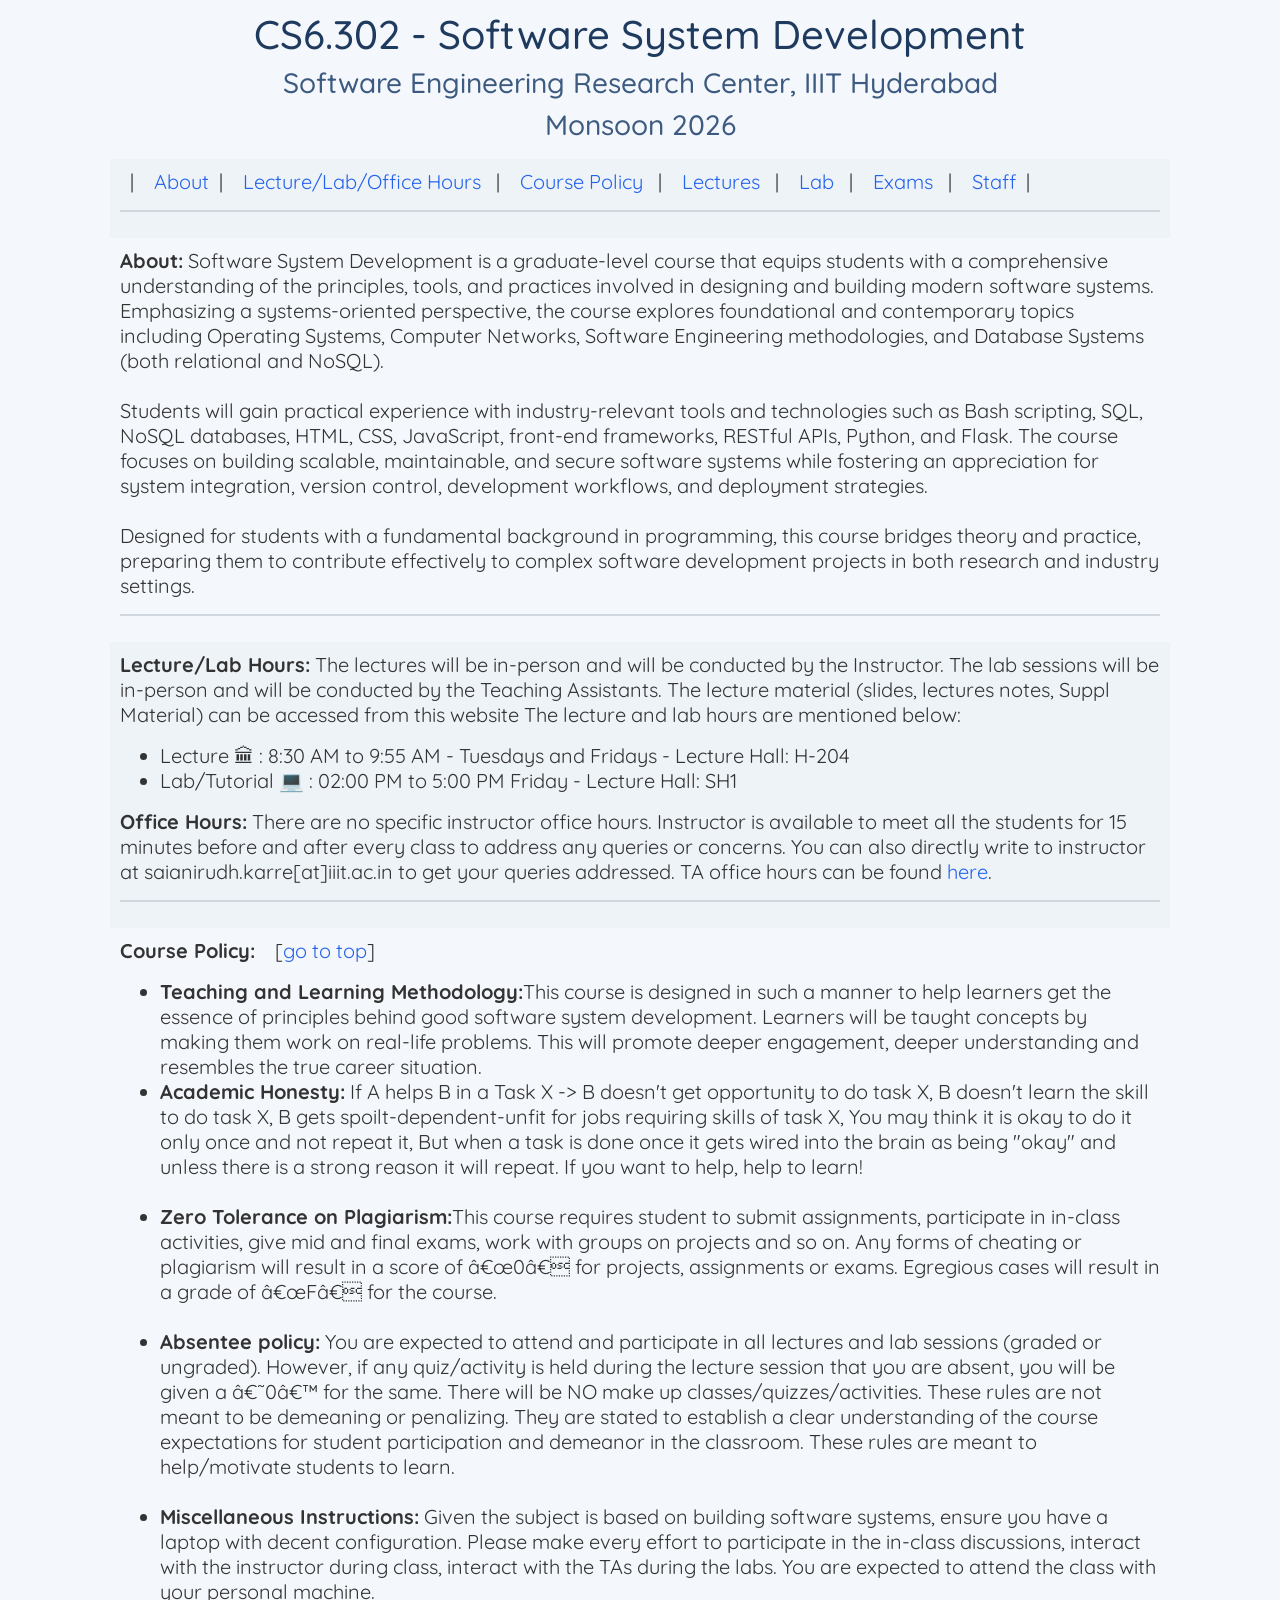
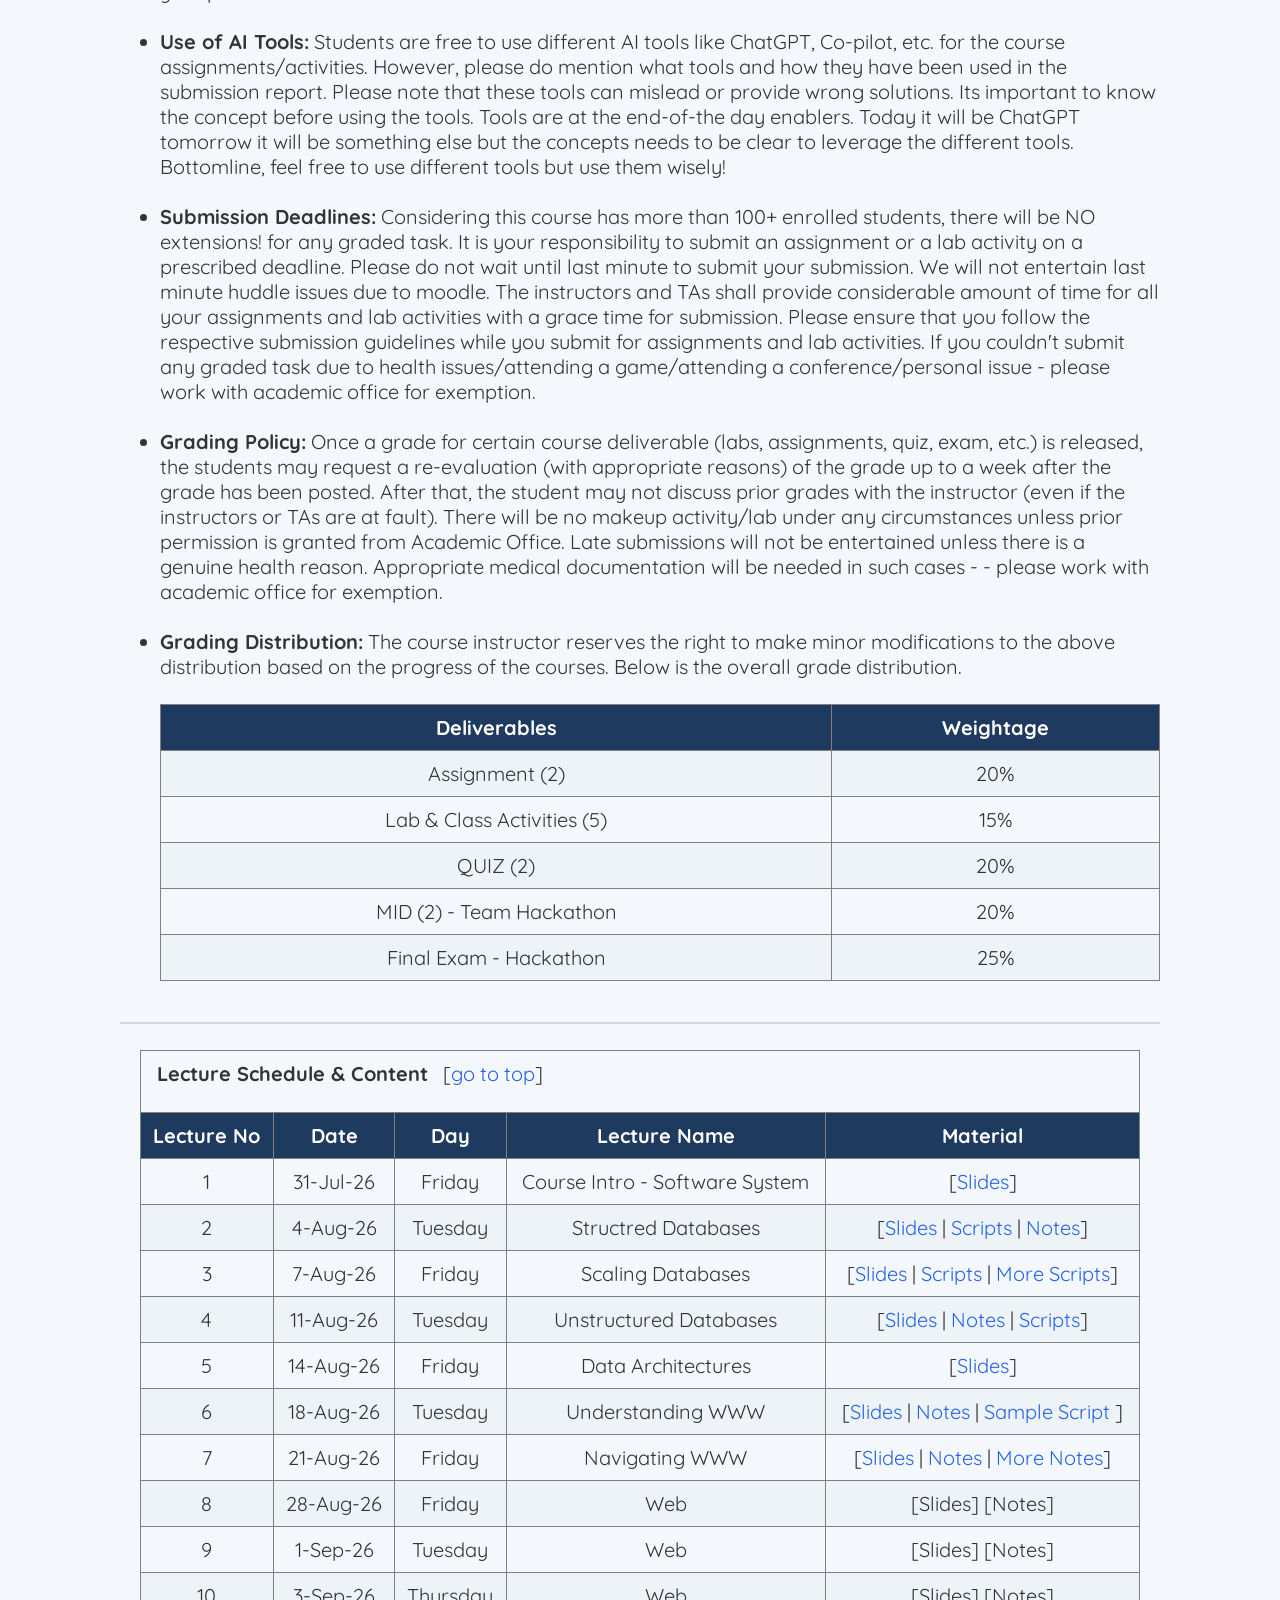
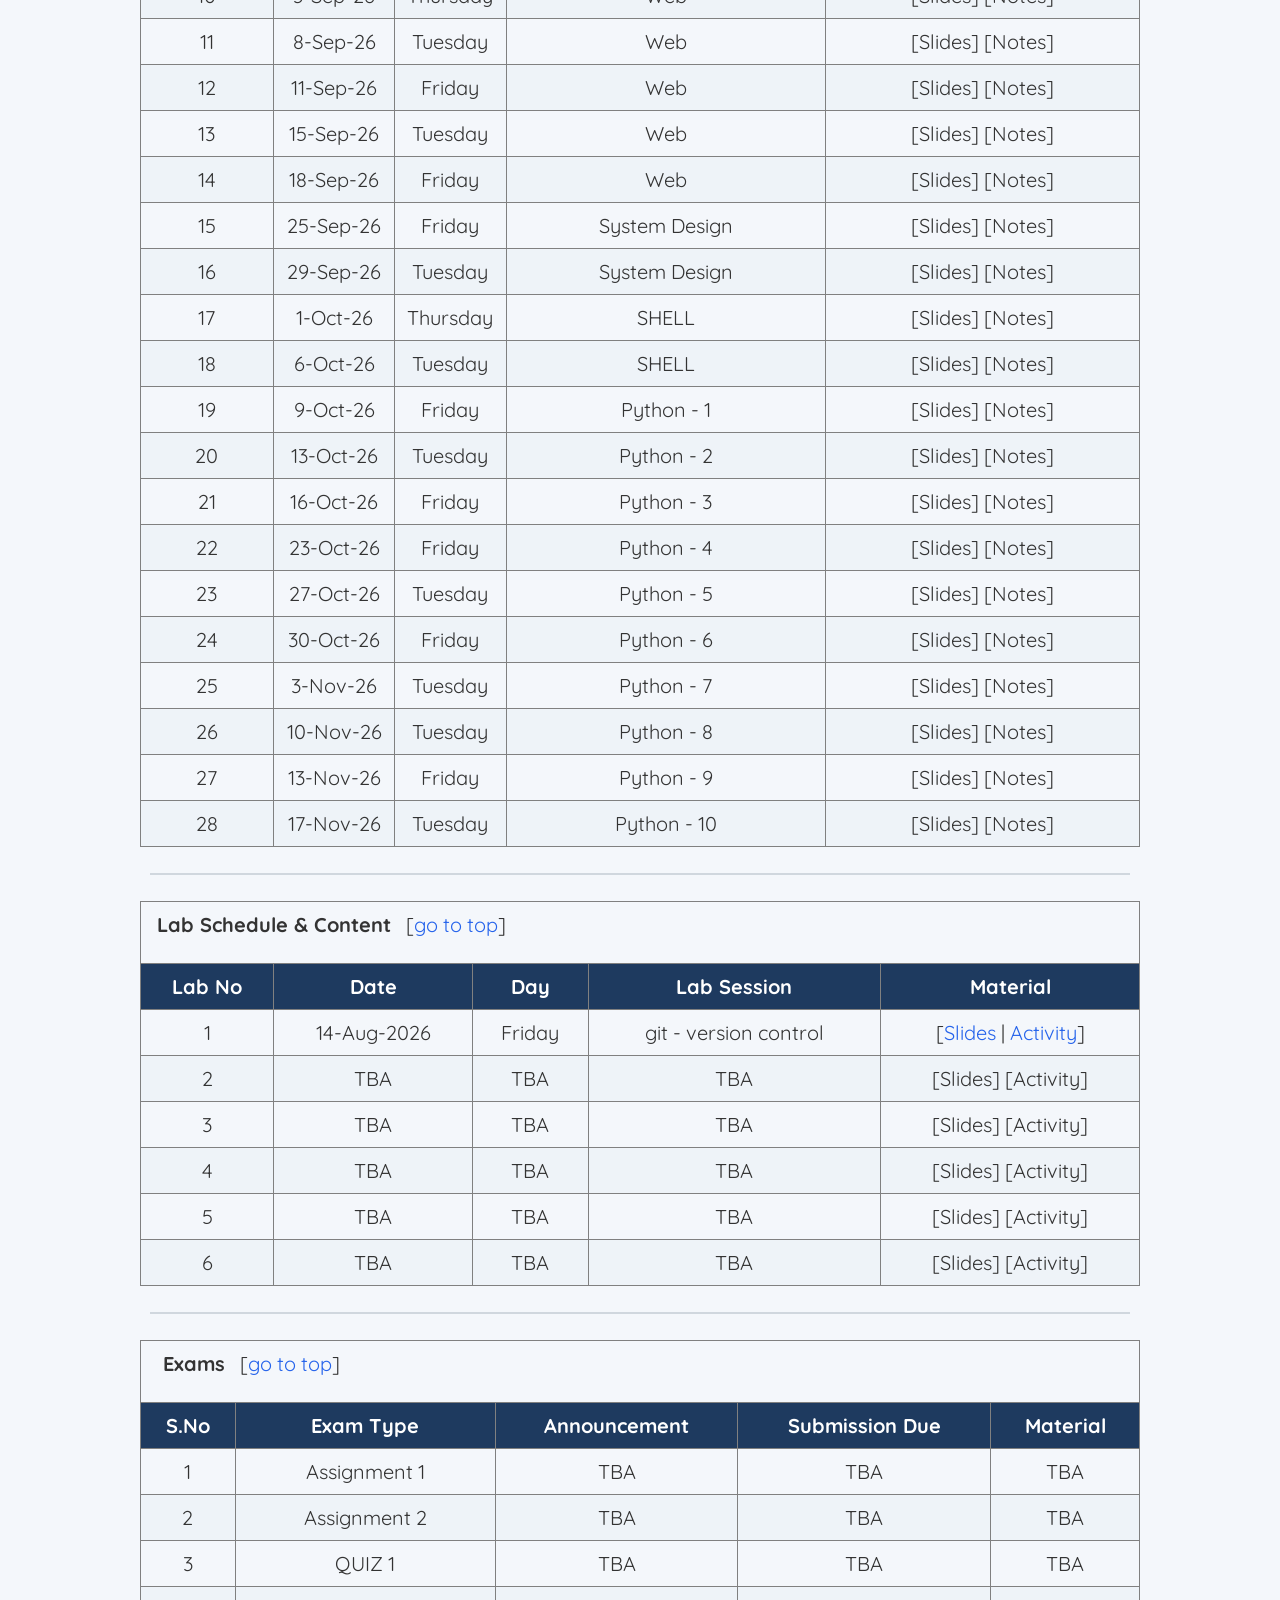
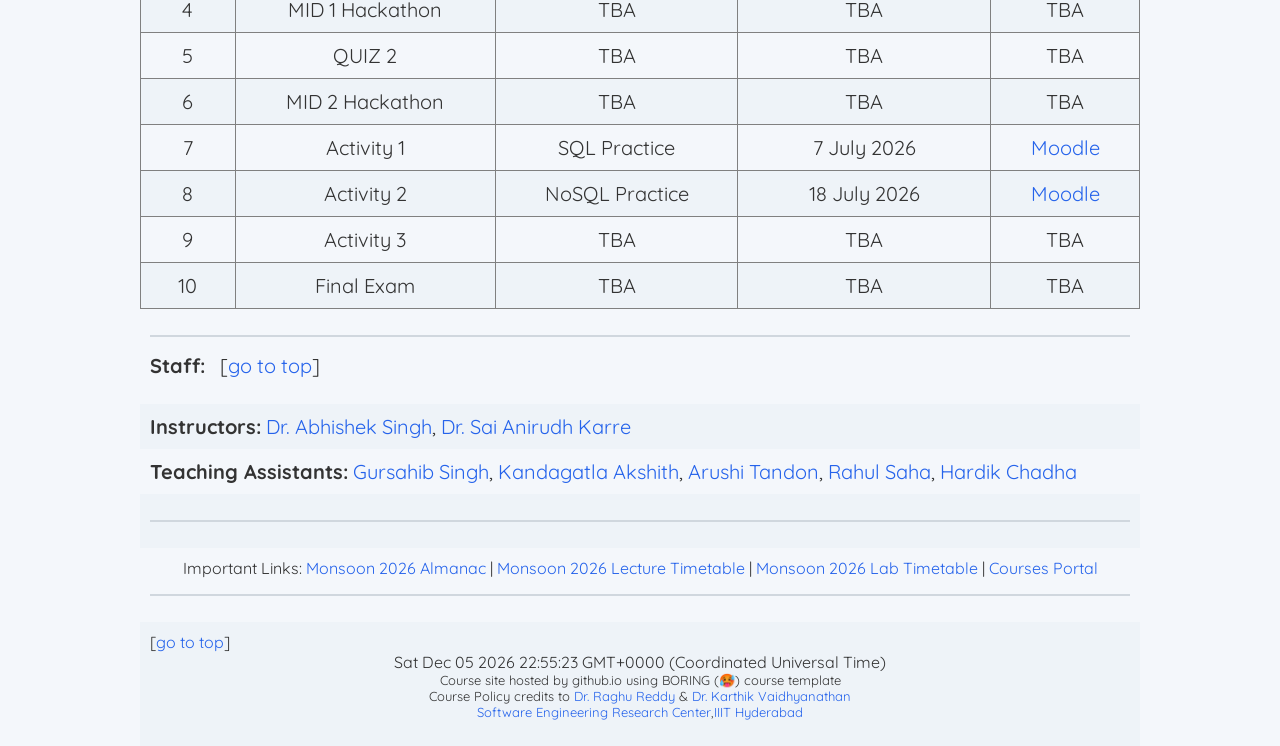
==== CS6302_M26.html @ cfa20eb1 "add files" ====
<html>
<head><title>CS6.302 SSD Monsoon 2026</title>
<meta name="viewport" content="width=device-width, initial-scale=1.0"/>
<link rel="stylesheet" href="https://fonts.googleapis.com/css?family=Quicksand">
<link href="https://cdn.jsdelivr.net/npm/bootstrap@4.6.1/dist/css/bootstrap.min.css" rel="stylesheet" integrity="sha256-DF7Zhf293AJxJNTmh5zhoYYIMs2oXitRfBjY+9L//AY=" crossorigin="anonymous">
<style>
body {font-family: Quicksand; font-size: 20px; color:#333; background-color:#f4f7fb;}
        table
        {
            
            font-family: Quicksand; font-size:20px; color:#333;
            border-collapse:collapse;
            width:1000px;
            padding:10px;
            border-spacing:10px
			
        }

	.light-text-row {
        color: #ADADAD; 
    }

	h1 { color:#1e3a5f; }
	h3 { color:#3d5a80; }
	a { color:#2563eb; }
	a:hover { color:#1e3a5f; }
	th { background-color:#1e3a5f; color:white; padding:10px; }
	td { padding:10px; }
	tr:nth-child(even) { background-color:#eef3f8; }
	tr:hover { background-color:#dce6f0; }
	hr { border:1px solid #d0d7de; }

</style>


	<script>
  
  const lastModified = new Date(document.lastModified);
 
  const formattedDate = lastModified.toLocaleString('en-US', {
    year: 'numeric',
    month: 'long',
    day: 'numeric',
    hour: '2-digit',
    minute: '2-digit'
  });

  document.getElementById("lastUpdated").innerHTML += formattedDate;
</script>
<script>
function startTime() {
  const today = new Date();
  let h = today.getHours();
  let m = today.getMinutes();
  let s = today.getSeconds();
  m = checkTime(m);
  s = checkTime(s);
  document.getElementById('txt').innerHTML = today 
  setTimeout(startTime, 1000);
}

function checkTime(i) {
  if (i < 10) {i = "0" + i};  // add zero in front of numbers < 10
  return i;
}
</script>
<script src="https://ajax.googleapis.com/ajax/libs/jquery/3.5.1/jquery.min.js"></script>
</head>
<body onload="startTime()">
	<!--<script>
	alert("All the Best for your Final Exam!"");
		</script>-->
<table align="center" width="100%" cellspacing="10" cellpadding="10" border="0">
<tr>
<td><h1 align="center" id="home">CS6.302 - Software System Development</h1><h3 align="center">Software Engineering Research Center, IIIT Hyderabad</h3> <h3 align="center">Monsoon 2026</h3></td>
</tr>
<tr>
<td>&nbsp;&nbsp;|&nbsp;&nbsp;&nbsp; <a href="#about">About</a>&nbsp;&nbsp;|&nbsp;&nbsp;&nbsp; <a href="#lecture">Lecture/Lab/Office Hours</a> &nbsp;&nbsp;|&nbsp;&nbsp;&nbsp; <a href="#cpolicy">Course Policy</a> &nbsp;&nbsp;|&nbsp;&nbsp;&nbsp; <a href="#schedule">Lectures</a> &nbsp;&nbsp;|&nbsp;&nbsp;&nbsp;  <a href="#lab">Lab</a> &nbsp;&nbsp;|&nbsp;&nbsp;&nbsp; <a href="#activity">Exams</a> &nbsp;&nbsp;|&nbsp;&nbsp;&nbsp; <a href="#staff">Staff</a>&nbsp;&nbsp;|&nbsp;&nbsp;&nbsp; <hr></td>
</tr>
<tr>
<td> <p align="left"><b id="about">About:</b> Software System Development is a graduate-level course that equips students with a comprehensive understanding of the principles, tools, and practices involved in designing and building modern software systems. Emphasizing a systems-oriented perspective, the course explores foundational and contemporary topics including Operating Systems, Computer Networks, Software Engineering methodologies, and Database Systems (both relational and NoSQL).
<br>
<br>
Students will gain practical experience with industry-relevant tools and technologies such as Bash scripting, SQL, NoSQL databases, HTML, CSS, JavaScript, front-end frameworks, RESTful APIs, Python, and Flask. The course focuses on building scalable, maintainable, and secure software systems while fostering an appreciation for system integration, version control, development workflows, and deployment strategies.
<br>
<br>
Designed for students with a fundamental background in programming, this course bridges theory and practice, preparing them to contribute effectively to complex software development projects in both research and industry settings.<hr></td>
</tr>
<tr>
<td> <p align="left"><b id="lecture">Lecture/Lab Hours:</b> The lectures will be in-person and will be conducted by the Instructor. The lab sessions will be in-person and will be conducted by the Teaching Assistants. The lecture material (slides, lectures notes, Suppl Material) can be accessed from this website The lecture and lab hours are mentioned below:

<ul><li>Lecture &#x1F3DB; : 8:30 AM to 9:55 AM - Tuesdays and Fridays - Lecture Hall: H-204</li> <li>Lab/Tutorial &#x1F4BB; : 02:00 PM to 5:00 PM Friday - Lecture Hall: SH1 </li></ul></p>
<p align="left"><b>Office Hours:</b> There are no specific instructor office hours. Instructor is available to meet all the students for 15 minutes before and after every class to address any queries or concerns. You can also directly write to instructor at saianirudh.karre[at]iiit.ac.in to get your queries addressed. TA office hours can be found <a href="#staff">here</a>.
</p><hr>
</td>
</tr>
<tr>
<td>
<p align="left"><b id="cpolicy">Course Policy:</b> &nbsp;&nbsp;&nbsp;[<a href="#home">go to top</a>]
<ul>
<li><b>Teaching and Learning Methodology:</b>This course is designed in such a manner to help learners get the essence of principles behind good software system development. Learners will be taught concepts by making them work on real-life problems. This will promote deeper engagement, deeper understanding and resembles the true career situation. 
</li>
<li><b>Academic Honesty:</b> If A helps B in a Task X -> B doesn't get opportunity to do task X, B doesn't learn the skill to do task X, B gets spoilt-dependent-unfit for jobs requiring skills of task X, You may think it is okay to do it only once and not repeat it, But when a task is done once it gets wired into the brain as being "okay" and unless there is a strong reason it will repeat. If you want to help, help to learn!
<br>
<br> 
</li>
<li><b>Zero Tolerance on Plagiarism:</b>This course requires student to submit assignments, participate in in-class activities, give mid and final exams, work with groups on projects and so on. Any forms of cheating or plagiarism will result in a score of “0” for projects, assignments or exams. Egregious cases will result in a grade of “F” for the course.
<br>
<br> 
</li>
<li><b>Absentee policy:</b> You are expected to attend and participate in all lectures and lab sessions (graded or ungraded).  However, if any quiz/activity is held during the lecture session that you are absent, you will be given a ‘0’ for the same. There will be NO make up classes/quizzes/activities. These rules are not meant to be demeaning or penalizing. They are stated to establish a clear understanding of the course expectations for student participation and demeanor in the classroom. These rules are meant to help/motivate students to learn. 
<br>
<br> 
</li>
<li><b>Miscellaneous Instructions:</b> Given the subject is based on building software systems, ensure you have a laptop with decent configuration. Please make every effort to participate in the in-class discussions, interact with the instructor during class, interact with the TAs during the labs. You are expected to attend the class with your personal machine. 
<br>
<br> 
</li>
<li><b>Use of AI Tools:</b> Students are free to use different AI tools like ChatGPT, Co-pilot, etc. for the course assignments/activities. However, please do mention what tools and how they have been used in the submission report. Please note that these tools can mislead or provide wrong solutions. Its important to know the concept before using the tools. Tools are at the end-of-the day enablers. Today it will be ChatGPT tomorrow it will be something else but the concepts needs to be clear to leverage the different tools. Bottomline, feel free to use different tools but use them wisely!
<br>
<br> 
</li>
<li><b>Submission Deadlines:</b> Considering this course has more than 100+ enrolled students, there will be NO extensions! for any graded task. It is your responsibility to submit an assignment or a lab activity on a prescribed deadline. Please do not wait until last minute to submit your submission. We will not entertain last minute huddle issues due to moodle. The instructors and TAs shall provide considerable amount of time for all your assignments and lab activities with a grace time for submission. Please ensure that you follow the respective submission guidelines while you submit for assignments and lab activities. If you couldn't submit any graded task due to health issues/attending a game/attending a conference/personal issue - please work with academic office for exemption. 
<br>
<br> 
</li>
<li><b>Grading Policy:</b> Once a grade for certain course deliverable (labs, assignments, quiz, exam, etc.) is released, the students may request a re-evaluation (with appropriate reasons) of the grade up to a week after the grade has been posted. After that, the student may not discuss prior grades with the instructor (even if the instructors or TAs are at fault). There will be no makeup activity/lab under any circumstances unless prior permission is granted from Academic Office. Late submissions will not be entertained unless there is a genuine health reason. Appropriate medical documentation will be needed in such cases - - please work with academic office for exemption.
<br>
<br> 
</li>
<li><b>Grading Distribution:</b> The course instructor reserves the right to make minor modifications to the above distribution based on the progress of the courses. Below is the overall grade distribution.
<br>
<br> 
<table border="1" align="center">
<tr align="center"><th>Deliverables</th><th>Weightage</th></tr>
<tr align="center"><td>Assignment (2)</td><td>20%</td></tr>
<tr align="center"><td>Lab & Class Activities (5)</td><td>15%</td></tr>
<tr align="center"><td>QUIZ (2)</td><td>20%</td></tr>
<tr align="center"><td>MID (2) - Team Hackathon</td><td>20%</td></tr>
<tr align="center"><td>Final Exam - Hackathon</td><td>25%</td></tr>
</table>
</li>
<br>
<!--<li><b>Evaluation Rubric:</b> All evaluations as part of this course follow below evaluation rubric. TAs will follow below guidelines for evaluating assignments and lab activities for this course.
<br>
<br>
<table border="1" align="center" width="10%">
<tr><th>Rubric</th><th>Input(15%)</th><th>Logic(60%)</th><th>Output(15%)</th><th>Submission(10%)</th></tr>
<tr><td>Exceptional (100%)</td><td>All inputs are working as per the requirements</td><td>Logic is accurate and as per the requirements defined in the question</td><td>All outputs are returned as per the requirements</td><td>Script submissions are correct and as per requirements</td></tr>
<tr><td>Acceptable (70%)</td><td>Inputs are partially working as per the requirements</td><td>Logic is almost correct and as per the requirements defined in the question</td><td>Outputs are partially returned as per the requirements</td><td>Script submissions is partially correct and as per requirements</td></tr>
<tr><td>Beginning (30%)</td><td>At least one input is working as per the requirements</td><td>Logic is partially correct and as per the requirements defined in the question</td><td>At least one output is returned as per the requirement</td><td>Atleast one part of the script submission is correct and as per requirements</td></tr>
<tr><td>No Response (0%)</td><td>None of the inputs are working as per the requirements</td><td>Logic is incorrect and not as per the requirements defined in the question</td><td>None of the outputs are returned as per the requirements</td><td>Script submissions is incorrect and not as per requirements</td></tr>
</table> 
</li>-->
</ul><hr>
</p>
</td>
</tr>
</tr>
</table> 

<table border="1" align="center" width="10%" class="tg">
<tr>
<td colspan="5"><p align="left"><b id="schedule">&nbsp;Lecture Schedule & Content</b>&nbsp;&nbsp;&nbsp;[<a href="#home">go to top</a>]</p></td>
</tr >
  <tr align="center">
    <th class="tg-7btt">Lecture No</th>
    <th class="tg-7btt">Date</th>
    <th class="tg-7btt">Day</th>
    <th class="tg-7btt">Lecture Name</th>
    <th class="tg-7btt">Material</th>
  </tr>
<tbody align="center">
  <tr>
    <td class="tg-c3ow">1</td>
    <td class="tg-c3ow">31-Jul-26</td>
    <td class="tg-c3ow">Friday</td>
    <td class="tg-c3ow">Course Intro - Software System</td>
    <td class="tg-c3ow">[<a href="https://docs.google.com/viewer?url=https://raw.githubusercontent.com/serc-iiith/serc-iiith.github.io/main/CourseContent/CS6302_M26/SSD_Class1.pdf" target="_blank">Slides</a>]</td>
  </tr>
  <tr>
    <td class="tg-c3ow">2</td>
    <td class="tg-c3ow">4-Aug-26</td>
    <td class="tg-c3ow">Tuesday</td>
    <td class="tg-c3ow">Structred Databases</td>
    <td class="tg-c3ow">[<a href="https://docs.google.com/viewer?url=https://raw.githubusercontent.com/serc-iiith/serc-iiith.github.io/main/CourseContent/CS6302_M26/StructuredData.pdf" target="_blank">Slides</a> | <a href="https://docs.google.com/viewer?url=https://raw.githubusercontent.com/serc-iiith/serc-iiith.github.io/main/CourseContent/CS6302_M26/databases.sql" target="_blank">Scripts</a> | <a href="https://tinted-rumba-8c6.notion.site/Structured-Databases-2456a6248bf6805f83e1cbf0a58761ec" target="_blank">Notes</a>]</td>
  </tr>
  <tr>
    <td class="tg-c3ow">3</td>
    <td class="tg-c3ow">7-Aug-26</td>
    <td class="tg-c3ow">Friday</td>
    <td class="tg-c3ow">Scaling Databases</td>
    <td class="tg-c3ow">[<a href="https://docs.google.com/viewer?url=https://raw.githubusercontent.com/serc-iiith/serc-iiith.github.io/main/CourseContent/CS6302_M26/ScalingDatabases.pdf" target="_blank">Slides</a> | <a href="https://docs.google.com/viewer?url=https://raw.githubusercontent.com/serc-iiith/serc-iiith.github.io/main/CourseContent/CS6302_M26/databases_2.sql" target="_blank">Scripts</a> | <a href="https://docs.google.com/viewer?url=https://raw.githubusercontent.com/serc-iiith/serc-iiith.github.io/main/CourseContent/CS6302_M26/databases_3.sql" target="_blank">More Scripts</a>]</td>
  </tr>
  <tr>
    <td class="tg-c3ow">4</td>
    <td class="tg-c3ow">11-Aug-26</td>
    <td class="tg-c3ow">Tuesday</td>
    <td class="tg-c3ow">Unstructured Databases</td>
    <td class="tg-c3ow">[<a href="https://docs.google.com/viewer?url=https://raw.githubusercontent.com/serc-iiith/serc-iiith.github.io/main/CourseContent/CS6302_M26/UnStructuredDatabases.pdf" target="_blank">Slides</a> | <a href="https://tinted-rumba-8c6.notion.site/Unstructured-Databases-24b6a6248bf680679b36e76c33d301c4" target="_blank">Notes</a> | <a href="https://raw.githubusercontent.com/serc-iiith/serc-iiith.github.io/refs/heads/main/CourseContent/CS6302_M26/mongo.txt" target="_blank">Scripts</a>]</td>
  </tr>
  <tr>
    <td class="tg-c3ow">5</td>
    <td class="tg-c3ow">14-Aug-26</td>
    <td class="tg-c3ow">Friday</td>
    <td class="tg-c3ow">Data Architectures</td>
    <td class="tg-c3ow">[<a href="https://docs.google.com/viewer?url=https://raw.githubusercontent.com/serc-iiith/serc-iiith.github.io/main/CourseContent/CS6302_M26/DatabaseArchitectures.pdf" target="_blank">Slides</a>]</td>
  </tr>
  <tr>
    <td class="tg-c3ow">6</td>
    <td class="tg-c3ow">18-Aug-26</td>
    <td class="tg-c3ow">Tuesday</td>
    <td class="tg-c3ow">Understanding WWW</td>
    <td class="tg-c3ow">[<a href="https://docs.google.com/viewer?url=https://raw.githubusercontent.com/serc-iiith/serc-iiith.github.io/main/CourseContent/CS6302_M26/www.pdf" target="_blank">Slides</a> | <a href="https://tinted-rumba-8c6.notion.site/Web-Technology-2566a6248bf6800488d0c13a992502e4" target="_blank">Notes</a> | <a href="https://raw.githubusercontent.com/serc-iiith/serc-iiith.github.io/refs/heads/main/CourseContent/CS6302_M26/samplehtml.html" target="_blank">Sample Script</a> ]</td>
  </tr>
  <tr>
    <td class="tg-c3ow">7</td>
    <td class="tg-c3ow">21-Aug-26</td>
    <td class="tg-c3ow">Friday</td>
    <td class="tg-c3ow">Navigating WWW</td>
    <td class="tg-c3ow">[<a href="https://docs.google.com/viewer?url=https://raw.githubusercontent.com/serc-iiith/serc-iiith.github.io/main/CourseContent/CS6302_M26/WebLanguages.pdf" target="_blank">Slides</a> | <a href="https://github.com/serc-iiith/serc-iiith.github.io/blob/main/CourseContent/CS6302_M26/html.md" target="_blank">Notes</a> | <a href="https://github.com/serc-iiith/serc-iiith.github.io/blob/main/CourseContent/CS6302_M26/css.md" target="_blank">More Notes</a>]</td>
  </tr>
  <tr>
    <td class="tg-c3ow">8</td>
    <td class="tg-c3ow">28-Aug-26</td>
    <td class="tg-c3ow">Friday</td>
    <td class="tg-c3ow">Web</td>
    <td class="tg-c3ow">[Slides] [Notes]</td>
  </tr>
  <tr>
    <td class="tg-c3ow">9</td>
    <td class="tg-c3ow">1-Sep-26</td>
    <td class="tg-c3ow">Tuesday</td>
    <td class="tg-c3ow">Web</td>
    <td class="tg-c3ow">[Slides] [Notes]</td>
  </tr>
  <tr>
    <td class="tg-c3ow">10</td>
    <td class="tg-c3ow">3-Sep-26</td>
    <td class="tg-c3ow">Thursday</td>
    <td class="tg-c3ow">Web</td>
    <td class="tg-c3ow">[Slides] [Notes]</td>
  </tr>
  <tr>
    <td class="tg-c3ow">11</td>
    <td class="tg-c3ow">8-Sep-26</td>
    <td class="tg-c3ow">Tuesday</td>
    <td class="tg-c3ow">Web</td>
    <td class="tg-c3ow">[Slides] [Notes]</td>
  </tr>
  <tr>
    <td class="tg-c3ow">12</td>
    <td class="tg-c3ow">11-Sep-26</td>
    <td class="tg-c3ow">Friday</td>
    <td class="tg-c3ow">Web</td>
    <td class="tg-c3ow">[Slides] [Notes]</td>
  </tr>
  <tr>
    <td class="tg-c3ow">13</td>
    <td class="tg-c3ow">15-Sep-26</td>
    <td class="tg-c3ow">Tuesday</td>
    <td class="tg-c3ow">Web</td>
    <td class="tg-c3ow">[Slides] [Notes]</td>
  </tr>
  <tr>
    <td class="tg-c3ow">14</td>
    <td class="tg-c3ow">18-Sep-26</td>
    <td class="tg-c3ow">Friday</td>
    <td class="tg-c3ow">Web</td>
    <td class="tg-c3ow">[Slides] [Notes]</td>
  </tr>
  <tr>
    <td class="tg-c3ow">15</td>
    <td class="tg-c3ow">25-Sep-26</td>
    <td class="tg-c3ow">Friday</td>
    <td class="tg-c3ow">System Design</td>
    <td class="tg-c3ow">[Slides] [Notes]</td>
  </tr>
  <tr>
    <td class="tg-c3ow">16</td>
    <td class="tg-c3ow">29-Sep-26</td>
    <td class="tg-c3ow">Tuesday</td>
    <td class="tg-c3ow">System Design</td>
    <td class="tg-c3ow">[Slides] [Notes]</td>
  </tr>
  <tr>
    <td class="tg-c3ow">17</td>
    <td class="tg-c3ow">1-Oct-26</td>
    <td class="tg-c3ow">Thursday</td>
    <td class="tg-c3ow">SHELL</td>
    <td class="tg-c3ow">[Slides] [Notes]</td>
  </tr>
  <tr>
    <td class="tg-c3ow">18</td>
    <td class="tg-c3ow">6-Oct-26</td>
    <td class="tg-c3ow">Tuesday</td>
    <td class="tg-c3ow">SHELL</td>
    <td class="tg-c3ow">[Slides] [Notes]</td>
  </tr>
  <tr>
    <td class="tg-c3ow">19</td>
    <td class="tg-c3ow">9-Oct-26</td>
    <td class="tg-c3ow">Friday</td>
    <td class="tg-c3ow">Python - 1</td>
    <td class="tg-c3ow">[Slides] [Notes]</td>
  </tr>
  <tr>
    <td class="tg-c3ow">20</td>
    <td class="tg-c3ow">13-Oct-26</td>
    <td class="tg-c3ow">Tuesday</td>
    <td class="tg-c3ow">Python - 2</td>
    <td class="tg-c3ow">[Slides] [Notes]</td>
  </tr>
  <tr>
    <td class="tg-c3ow">21</td>
    <td class="tg-c3ow">16-Oct-26</td>
    <td class="tg-c3ow">Friday</td>
    <td class="tg-c3ow">Python - 3</td>
    <td class="tg-c3ow">[Slides] [Notes]</td>
  </tr>
  <tr>
    <td class="tg-c3ow">22</td>
    <td class="tg-c3ow">23-Oct-26</td>
    <td class="tg-c3ow">Friday</td>
    <td class="tg-c3ow">Python - 4</td>
    <td class="tg-c3ow">[Slides] [Notes]</td>
  </tr>
  <tr>
    <td class="tg-c3ow">23</td>
    <td class="tg-c3ow">27-Oct-26</td>
    <td class="tg-c3ow">Tuesday</td>
    <td class="tg-c3ow">Python - 5</td>
    <td class="tg-c3ow">[Slides] [Notes]</td>
  </tr>
  <tr>
    <td class="tg-c3ow">24</td>
    <td class="tg-c3ow">30-Oct-26</td>
    <td class="tg-c3ow">Friday</td>
    <td class="tg-c3ow">Python - 6</td>
    <td class="tg-c3ow">[Slides] [Notes]</td>
  </tr>
  <tr>
    <td class="tg-c3ow">25</td>
    <td class="tg-c3ow">3-Nov-26</td>
    <td class="tg-c3ow">Tuesday</td>
    <td class="tg-c3ow">Python - 7</td>
    <td class="tg-c3ow">[Slides] [Notes]</td>
  </tr>
  <tr>
    <td class="tg-c3ow">26</td>
    <td class="tg-c3ow">10-Nov-26</td>
    <td class="tg-c3ow">Tuesday</td>
    <td class="tg-c3ow">Python - 8</td>
    <td class="tg-c3ow">[Slides] [Notes]</td>
  </tr>
  <tr>
    <td class="tg-c3ow">27</td>
    <td class="tg-c3ow">13-Nov-26</td>
    <td class="tg-c3ow">Friday</td>
    <td class="tg-c3ow">Python - 9</td>
    <td class="tg-c3ow">[Slides] [Notes]</td>
  </tr>
  <tr>
    <td class="tg-c3ow">28</td>
    <td class="tg-c3ow">17-Nov-26</td>
    <td class="tg-c3ow">Tuesday</td>
    <td class="tg-c3ow">Python - 10</td>
    <td class="tg-c3ow">[Slides] [Notes]</td>
  </tr>
</tbody></table>
<table align="center" width="10%" cellspacing="10" cellpadding="10" border="0">
<tr><td><hr></td></tr>
</table>

<table border="1" align="center" width="10%" class="tg">
<tr>
<td colspan="5"><p align="left"><b id="lab">&nbsp;Lab Schedule & Content</b>&nbsp;&nbsp;&nbsp;[<a href="#home">go to top</a>]</p></td>
</tr >
  <tr align="center">
    <th class="tg-bobw">Lab No</th>
    <th class="tg-bobw">Date</th>
    <th class="tg-bobw">Day</th>
    <th class="tg-bobw">Lab Session</th>
    <th class="tg-bobw">Material</th>
  </tr>
<tbody align="center">
  <tr>
    <td class="tg-8d8j">1</td>
    <td class="tg-8d8j">14-Aug-2026</td>
    <td class="tg-8d8j">Friday</td>
    <td class="tg-8d8j">git - version control</td>
    <td class="tg-8d8j">[<a href="https://docs.google.com/viewer?url=https://raw.githubusercontent.com/serc-iiith/serc-iiith.github.io/main/CourseContent/CS6302_M26/Labs/lab01/GitLab.pdf" target="_blank">Slides</a> | <a href="https://docs.google.com/viewer?url=https://raw.githubusercontent.com/serc-iiith/serc-iiith.github.io/main/CourseContent/CS6302_M26/Labs/lab01/GitLabActivity.pdf" target="_blank">Activity</a>]</td>
  </tr>
  <tr>
    <td class="tg-8d8j">2</td>
    <td class="tg-8d8j">TBA</td>
    <td class="tg-8d8j">TBA</td>
    <td class="tg-8d8j">TBA</td>
    <td class="tg-8d8j">[Slides] [Activity]</td>
  </tr>
  <tr>
    <td class="tg-8d8j">3</td>
    <td class="tg-8d8j">TBA</td>
    <td class="tg-8d8j">TBA</td>
    <td class="tg-8d8j">TBA</td>
    <td class="tg-8d8j">[Slides] [Activity]</td>
  </tr>
  <tr>
    <td class="tg-8d8j">4</td>
    <td class="tg-8d8j">TBA</td>
    <td class="tg-8d8j">TBA</td>
    <td class="tg-8d8j">TBA</td>
    <td class="tg-8d8j">[Slides] [Activity]</td>
  </tr>
  <tr>
    <td class="tg-8d8j">5</td>
    <td class="tg-8d8j">TBA</td>
    <td class="tg-8d8j">TBA</td>
    <td class="tg-8d8j">TBA</td>
    <td class="tg-8d8j">[Slides] [Activity]</td>
  </tr>
  <tr>
    <td class="tg-8d8j">6</td>
    <td class="tg-8d8j">TBA</td>
    <td class="tg-8d8j">TBA</td>
    <td class="tg-8d8j">TBA</td>
    <td class="tg-8d8j">[Slides] [Activity]</td>
  </tr>
</tbody></table>

<table align="center" width="10%" cellspacing="10" cellpadding="10" border="0">
<tr><td><hr></td></tr>
</table>
<table align="center" width="10%" border="1">
<tr><td colspan="5">
<p align="left"> <b id="activity">&nbsp; Exams</b>&nbsp;&nbsp;&nbsp;[<a href="#home">go to top</a>]</p>
</td>
</tr>
  <tr align="center">
    <th class="tg-bobw">S.No</th>
    <th class="tg-bobw">Exam Type</th>
    <th class="tg-bobw">Announcement</th>
    <th class="tg-bobw">Submission Due</th>
    <th class="tg-bobw">Material</th>
  </tr>
<tbody align="center">
  <tr>
    <td class="tg-8d8j">1</td>
    <td class="tg-8d8j">Assignment 1</td>
    <td class="tg-8d8j">TBA</td>
    <td class="tg-8d8j">TBA</td>
    <td class="tg-8d8j">TBA</td>
  </tr>
  <tr>
    <td class="tg-8d8j">2</td>
    <td class="tg-8d8j">Assignment 2</td>
    <td class="tg-8d8j">TBA</td>
    <td class="tg-8d8j">TBA</td>
    <td class="tg-8d8j">TBA</td>
  </tr>
  <tr>
    <td class="tg-8d8j">3</td>
    <td class="tg-8d8j">QUIZ 1</td>
    <td class="tg-8d8j">TBA</td>
    <td class="tg-8d8j">TBA</td>
    <td class="tg-8d8j">TBA</td>
  </tr>
  <tr>
    <td class="tg-8d8j">4</td>
    <td class="tg-8d8j">MID 1 Hackathon</td>
    <td class="tg-8d8j">TBA</td>
    <td class="tg-8d8j">TBA</td>
    <td class="tg-8d8j">TBA</td>
  </tr>
  <tr>
    <td class="tg-8d8j">5</td>
    <td class="tg-8d8j">QUIZ 2</td>
    <td class="tg-8d8j">TBA</td>
    <td class="tg-8d8j">TBA</td>
    <td class="tg-8d8j">TBA</td>
  </tr>
	 <tr>
    <td class="tg-8d8j">6</td>
    <td class="tg-8d8j">MID 2 Hackathon</td>
    <td class="tg-8d8j">TBA</td>
    <td class="tg-8d8j">TBA</td>
    <td class="tg-8d8j">TBA</td>
  </tr>
  <tr>
    <td class="tg-8d8j">7</td>
    <td class="tg-8d8j">Activity 1</td>
    <td class="tg-8d8j">SQL Practice</td>
    <td class="tg-8d8j">7 July 2026</td>
    <td class="tg-8d8j"><a href="https://courses.iiit.ac.in/mod/assign/view.php?id=69645" target="_blank">Moodle</a></td>
  </tr>
  <tr>
    <td class="tg-8d8j">8</td>
    <td class="tg-8d8j">Activity 2</td>
    <td class="tg-8d8j">NoSQL Practice</td>
    <td class="tg-8d8j">18 July 2026</td>
    <td class="tg-8d8j"><a href="https://courses.iiit.ac.in/mod/assign/view.php?id=70178" target="_blank">Moodle</a></td>
  </tr>
  <tr>
    <td class="tg-8d8j">9</td>
    <td class="tg-8d8j">Activity 3</td>
    <td class="tg-8d8j">TBA</td>
    <td class="tg-8d8j">TBA</td>
    <td class="tg-8d8j">TBA</td>
  </tr>
  <tr>
    <td class="tg-8d8j">10</td>
    <td class="tg-8d8j">Final Exam</td>
    <td class="tg-8d8j">TBA</td>
    <td class="tg-8d8j">TBA</td>
    <td class="tg-8d8j">TBA</td>
  </tr>
</tbody></table>




<table align="center" width="10%" border="0">
<tr>
<td><hr> <p align="left"><b id="staff">Staff:</b>&nbsp;&nbsp;&nbsp;[<a href="#home">go to top</a>] </p></td>
<tr>
<td><b>Instructors:</b> <a href="https://sites.google.com/view/abhishek-singh/home" target="_blank">Dr. Abhishek Singh</a>, <a href="https://sai11101989.github.io" target="_blank">Dr. Sai Anirudh Karre</a> </td>
</tr>
<tr>
<td><b>Teaching Assistants:</b> <a href="https://www.linkedin.com/in/gursahib-singh-18392736a/" target="_blank">Gursahib Singh</a>, <a href="https://www.linkedin.com/in/kandagatla-akshith-4b9a5131b/" target="_blank">Kandagatla Akshith</a>, <a href="https://www.linkedin.com/in/arushi-tandon-5139982a0/" target="_blank">Arushi Tandon</a>, <a href="https://www.linkedin.com/in/rahulsaha99/" target="_blank">Rahul Saha</a>, <a href="https://www.linkedin.com/in/hardik-chadha-876338266/" target="_blank">Hardik Chadha</a></td>
</tr>
<tr><td><hr></td></tr>
</table>
<table align="center" width="10%" cellspacing="10" cellpadding="10" border="0">
<tr>
<td><p align="center"><font face="Quicksand" size="3">
Important Links: <a href="https://intranet.iiit.ac.in/offices/static/files/Monsoon_2026_Almanac_Final.pdf" target="_blank">Monsoon 2026 Almanac</a> | <a href="https://intranet.iiit.ac.in/offices/static/files/Lecture_Timetable_M26-V3.pdf" target="_blank">Monsoon 2026 Lecture Timetable</a> | <a href="https://intranet.iiit.ac.in/offices/static/files/Non-UG1_Lab%26Tutorial_timetable_M26-V3.pdf" target="_blank">Monsoon 2026 Lab Timetable</a> | <a href="https://courses.iiit.ac.in/course/view.php?id=5840" target="_blank">Courses Portal</a> 
</font></p><hr></td>
</tr>
<tr>
<td>  <font face="Quicksand" size="3"> [<a href="#home">go to top</a>]<br><div align="center" id="txt"></div></font> 
<p align="center"><font face="Quicksand" size="2">
		Course site hosted by github.io using BORING (&#129397;) course template <br>
		
		Course Policy credits to <a href="https://faculty.iiit.ac.in/~raghu.reddy/Home.html">Dr. Raghu Reddy</a> & <a href="https://karthikvaidhyanathan.com/">Dr. Karthik Vaidhyanathan</a><br>
	<a href="https://serc.iiit.ac.in">Software Engineering Research Center</a>,<a href="https://iiit.ac.in">IIIT Hyderabad</a></font><br> </p><!--<br><p id="lastUpdated" align="center"><font face="Quicksand" size="2">Site Last Updated on: </font></p>--></td>
</tr>
</table>


	</body>
</html>
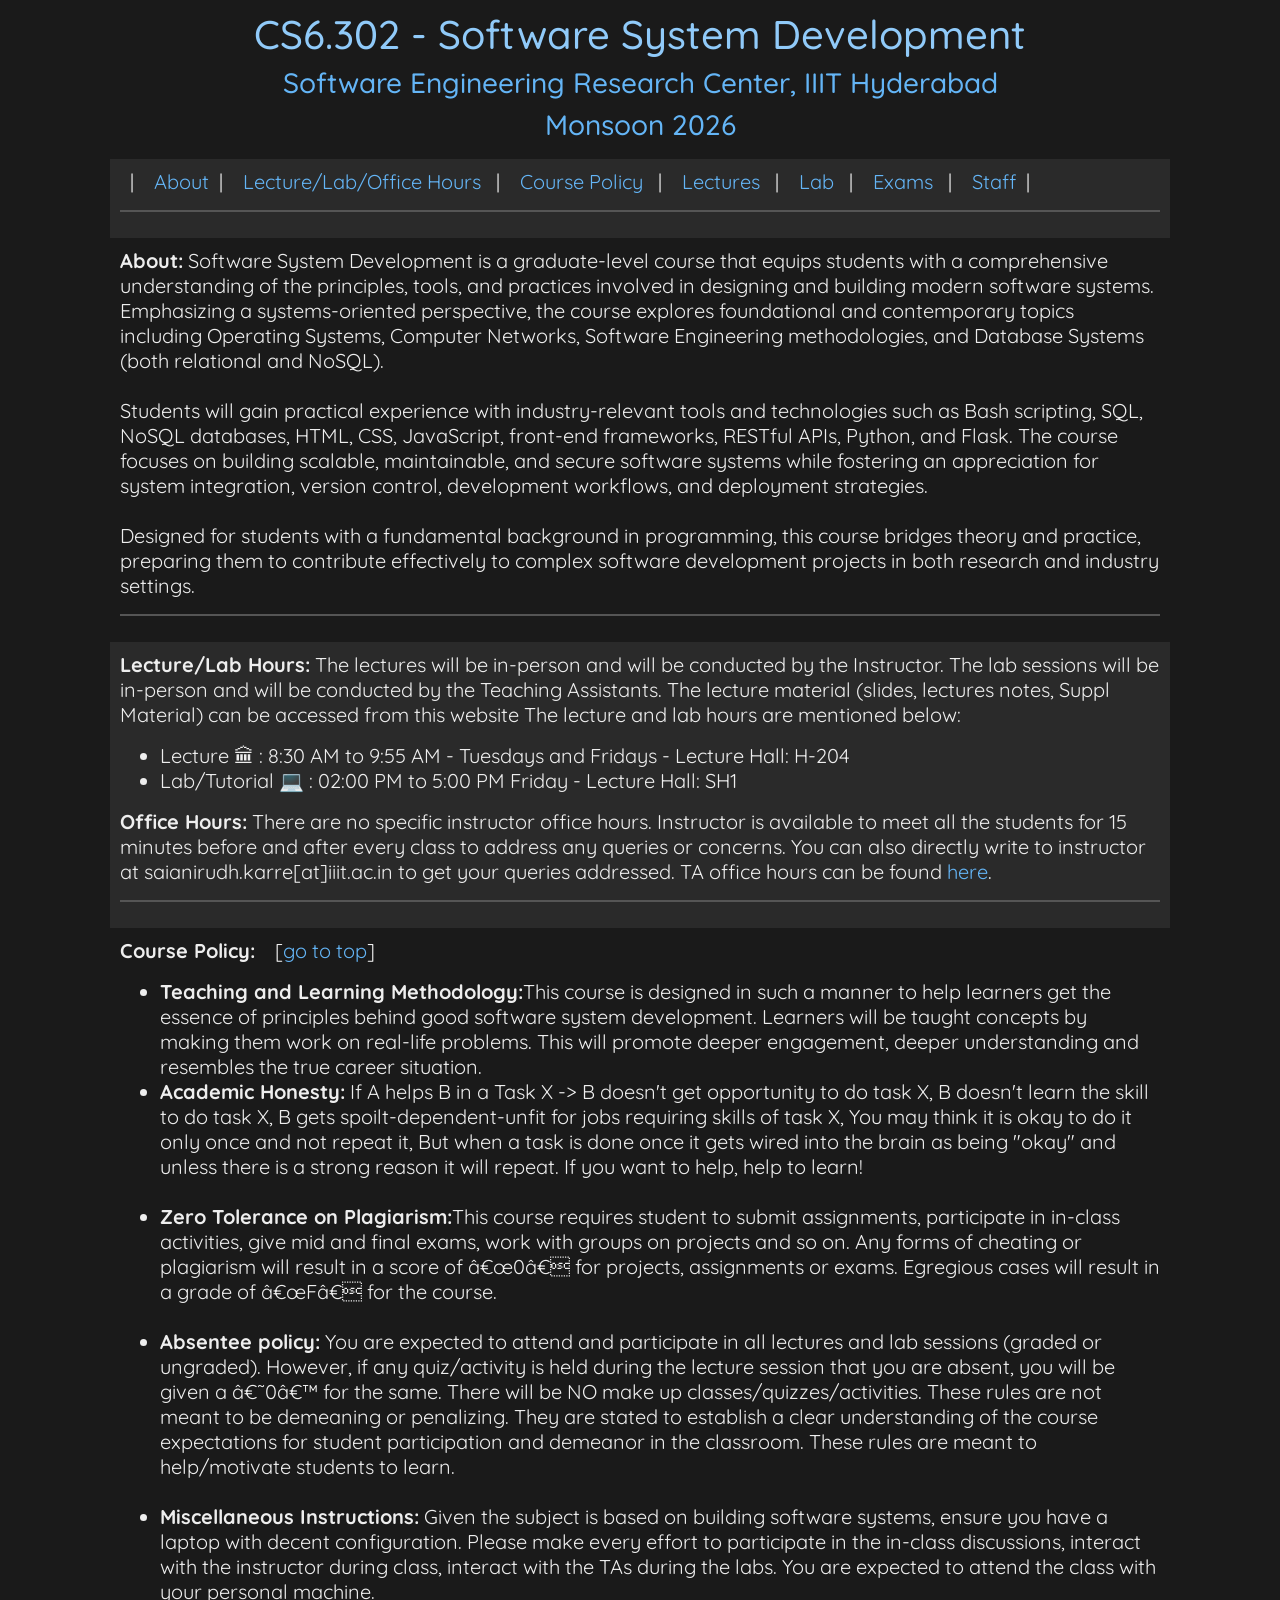
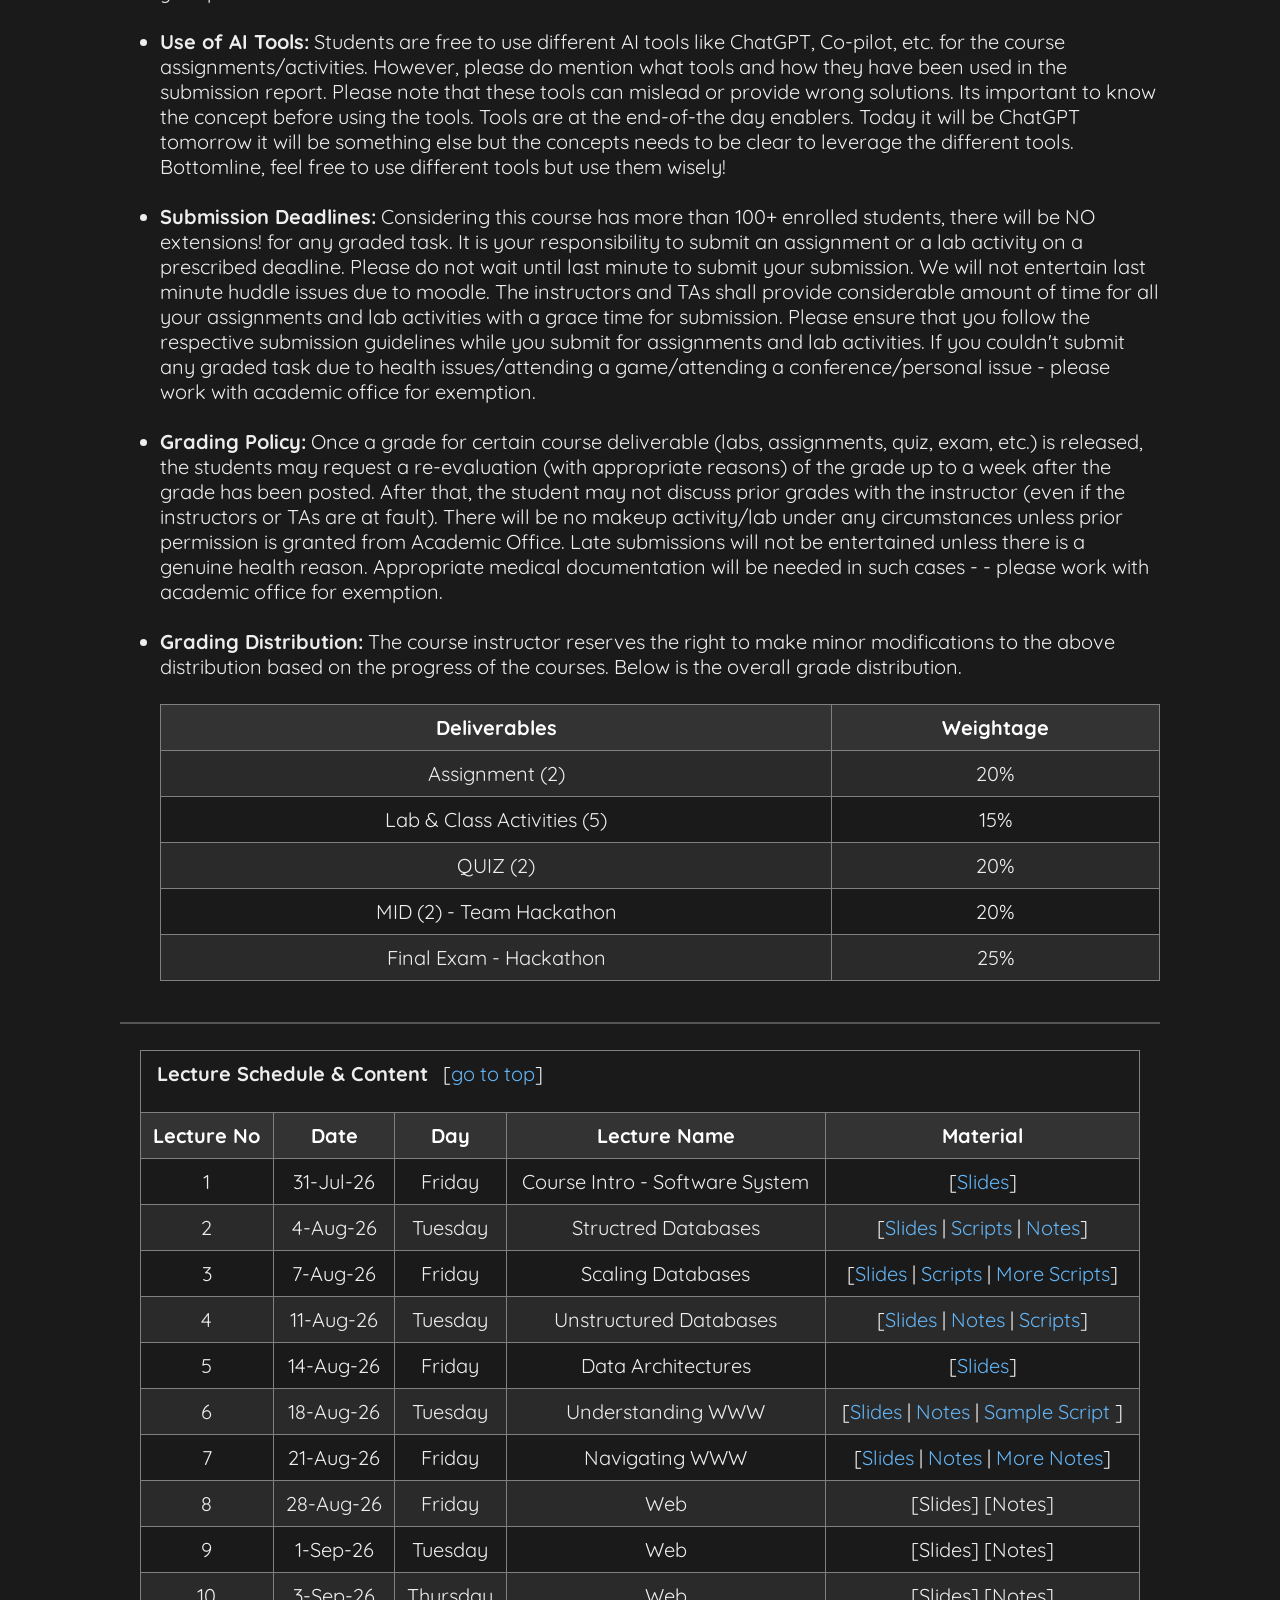
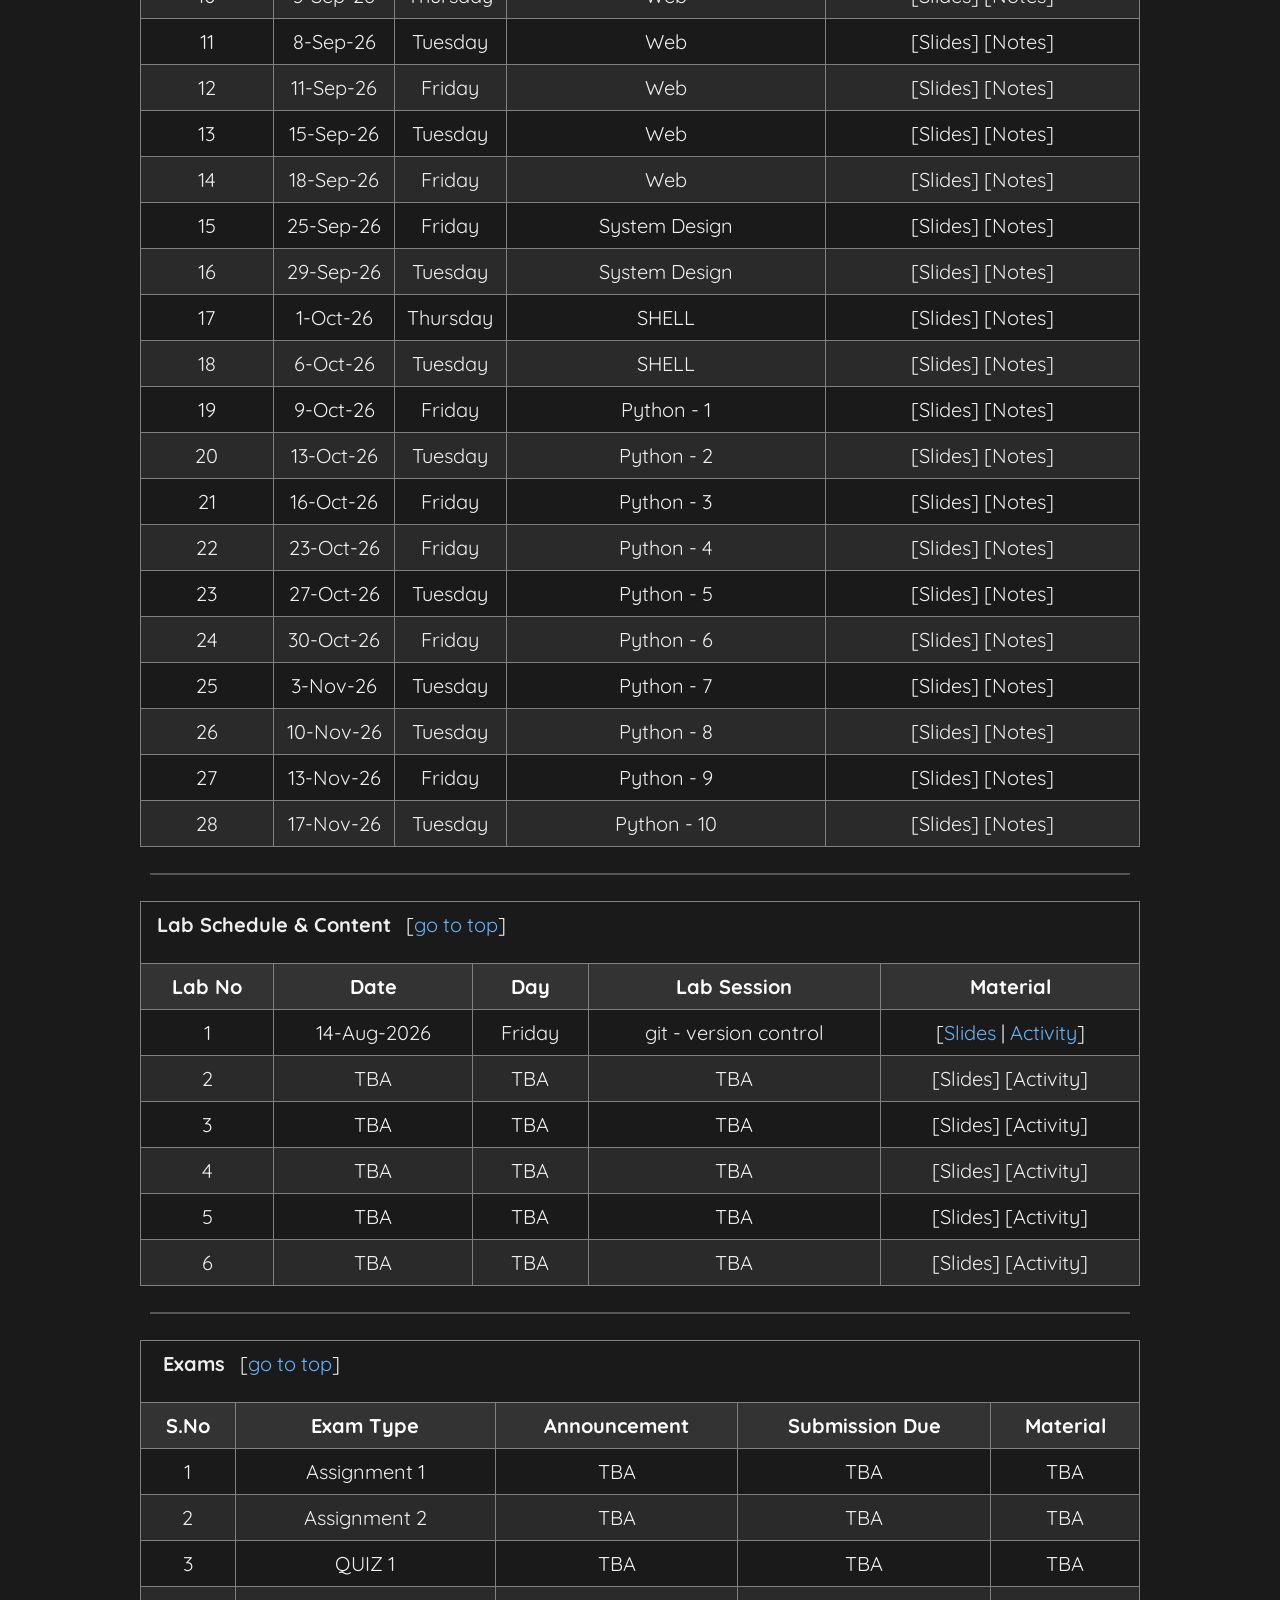
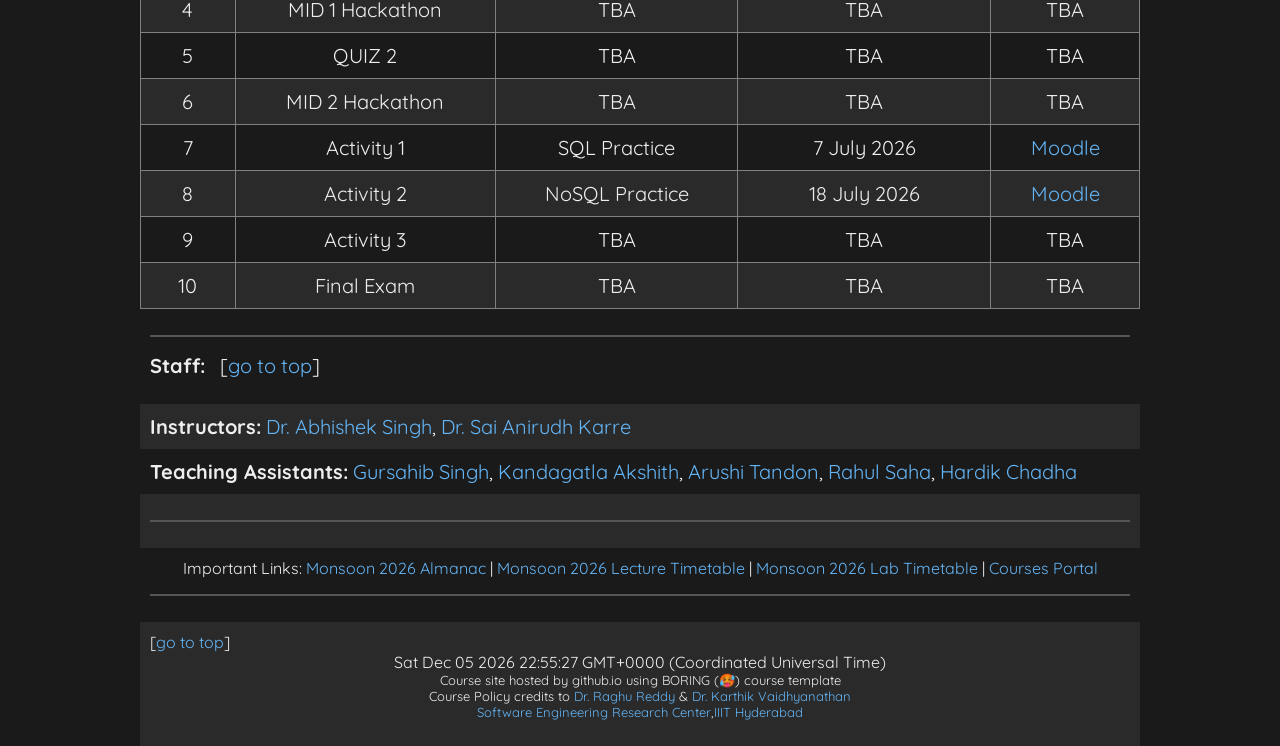
==== commit e7caa635: "added dark mode and also added some data" ====
--- a/CS6302_M26.html
+++ b/CS6302_M26.html
@@ -5,11 +5,11 @@
 <link rel="stylesheet" href="https://fonts.googleapis.com/css?family=Quicksand">
 <link href="https://cdn.jsdelivr.net/npm/bootstrap@4.6.1/dist/css/bootstrap.min.css" rel="stylesheet" integrity="sha256-DF7Zhf293AJxJNTmh5zhoYYIMs2oXitRfBjY+9L//AY=" crossorigin="anonymous">
 <style>
-body {font-family: Quicksand; font-size: 20px; color:#333; background-color:#f4f7fb;}
+body {font-family: Quicksand; font-size: 20px; color:#eee; background-color:#1a1a1a;}
         table
         {
             
-            font-family: Quicksand; font-size:20px; color:#333;
+            font-family: Quicksand; font-size:20px; color:#eee;
             border-collapse:collapse;
             width:1000px;
             padding:10px;
@@ -21,15 +21,15 @@
         color: #ADADAD; 
     }
 
-	h1 { color:#1e3a5f; }
-	h3 { color:#3d5a80; }
-	a { color:#2563eb; }
-	a:hover { color:#1e3a5f; }
-	th { background-color:#1e3a5f; color:white; padding:10px; }
+	h1 { color:#90caf9; }
+	h3 { color:#64b5f6; }
+	a { color:#64b5f6; }
+	a:hover { color:#90caf9; }
+	th { background-color:#333; color:white; padding:10px; }
 	td { padding:10px; }
-	tr:nth-child(even) { background-color:#eef3f8; }
-	tr:hover { background-color:#dce6f0; }
-	hr { border:1px solid #d0d7de; }
+	tr:nth-child(even) { background-color:#2a2a2a; }
+	tr:hover { background-color:#3a3a3a; }
+	hr { border:1px solid #555; }
 
 </style>
 
